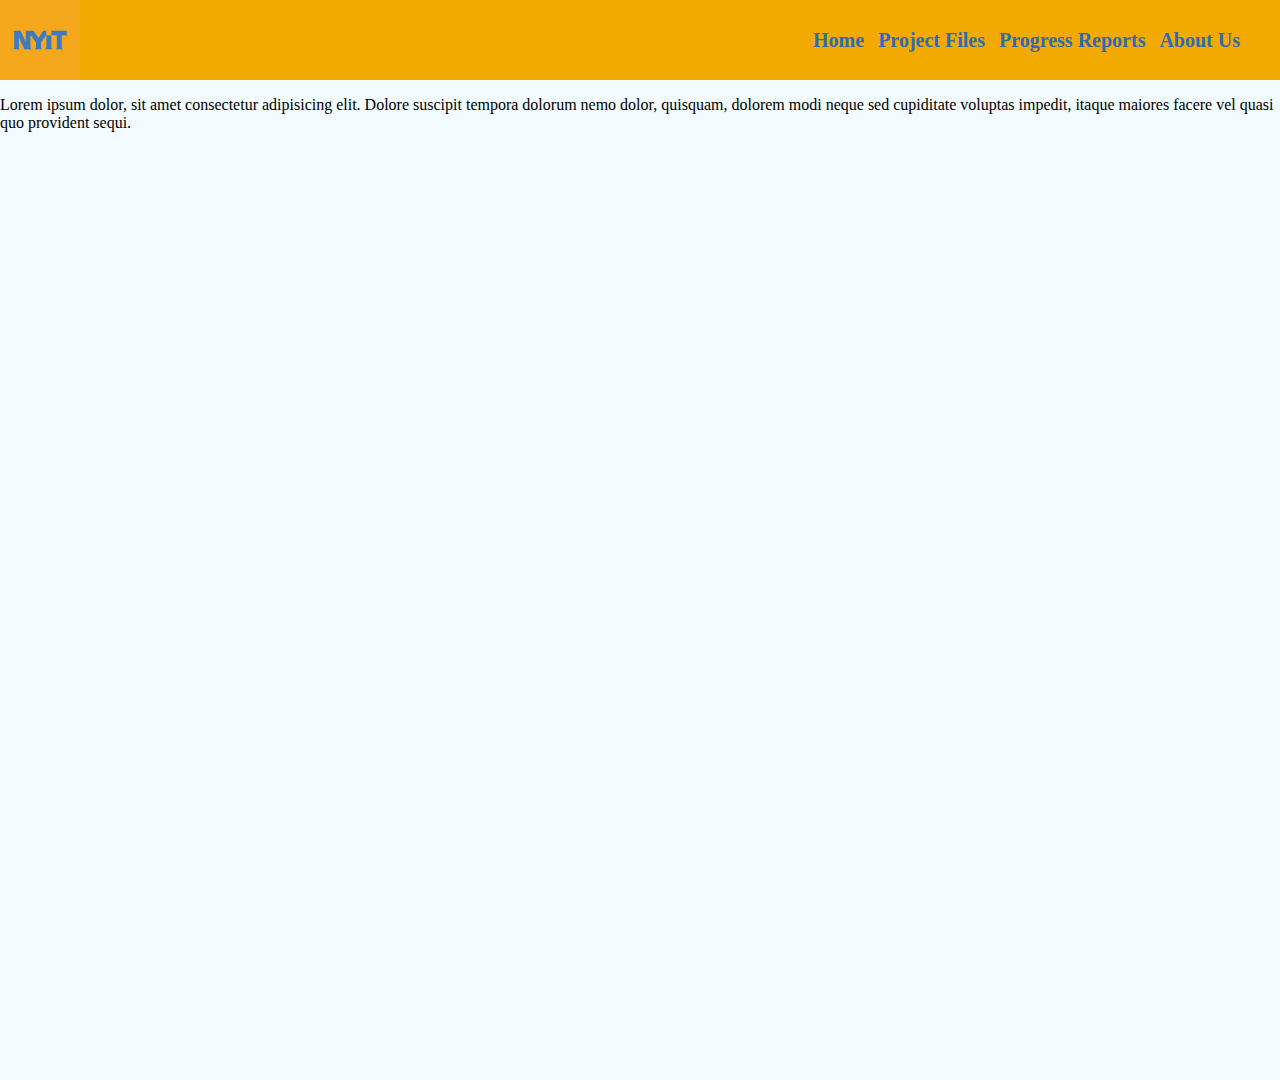
==== index.html @ 44293fff "testing connection" ====
<!DOCTYPE html>
<html lang="en">
    <head>
        <link rel="stylesheet" type="text/css" href="./styles/stylesheet.css"/>
        <meta charset="UTF-8">
        <meta name="viewport"content="width=device-width, initial-scale=1.0">
        <title>Senior Project</title>
    </head>
    <body>

        <header class="flex">
            <a href="index.html"><div id="logo-container"><img id="logo" src="assets/nyit-logo.png"/></div></a>
            <nav>
                <a href="index.html">Home</a>
                <a href="index.html">Project Files</a>
                <a href="index.html">Progress Reports</a>
                <a href="index.html">About Us</a>
            </nav>
        </header>

        <div id="content-wrapper">
            <section>
                <p>Lorem ipsum dolor, sit amet consectetur adipisicing elit. Dolore suscipit tempora dolorum nemo dolor, quisquam, dolorem modi neque sed cupiditate voluptas impedit, itaque maiores facere vel quasi quo provident sequi.</p>
            </section>
        </div>

    </body>
</html>
---- styles/stylesheet.css ----
html, body{
    background-color: #F2FBFF;
    height: 1080px;
    margin: 0;
}

.flex{
    display: flex;
    justify-content: space-between;
    background-color: #f2a900;
    margin-bottom: 10px;
}

#logo{
    height: 80px; 
    width: 80px;
}

#logo-container{
    display: flex;
    justify-content: space-evenly;
}

#logo-container h1{
    color: #2f6bb4;
}

nav{
    margin: auto;
}

nav a{
    color: #2f6bb4;
    text-decoration: none;
    font-size: 20px;
    font-weight: bold;
}


nav{
    margin-right: 40px;
}

nav a{
    margin-left: 10px;
}

a{
    text-decoration: none;
}

h1{
    padding-left: 5px;
    font-family: "Times New Roman", Times, serif;
}

form{
    margin-left: 5px;
    display: grid;
    width: 5%;
}

select, label{
    margin-bottom: 4px;
}

.submit{
    margin-top: 5px;
    padding: 5px;
    width: 50%;
}

table{
    margin-left: 5px;
    table-layout: fixed;
    width: 50%;
    border-collapse: collapse;
    border: 2px solid;
    text-align: center;
}

th, td {
    padding: 5px;
    border: 1px solid;
    font-family: "Times New Roman", Times, serif;
}

th{
    background-color: #f2a900;
    color: #2f6bb4;
}

table thead tr th:nth-child(4){
    width: 18%;
}

button{
    background-color: #f2a900; 
    border: 2px solid;
    border-radius: 5px;
    color: #2f6bb4;
    padding: 5px 30px;
    text-align: center;
    display: inline-block;
    font-size: 18px;
    font-family: 'Times New Roman', Times, serif;
    font-weight: bold;
}

button:hover {
  filter: brightness(115%);
}

footer {
    position: absolute;
    bottom: 0;
    width: 100%;
    height: 3.5rem;
    background-color: #F5F2DC;
    text-align: center;
}
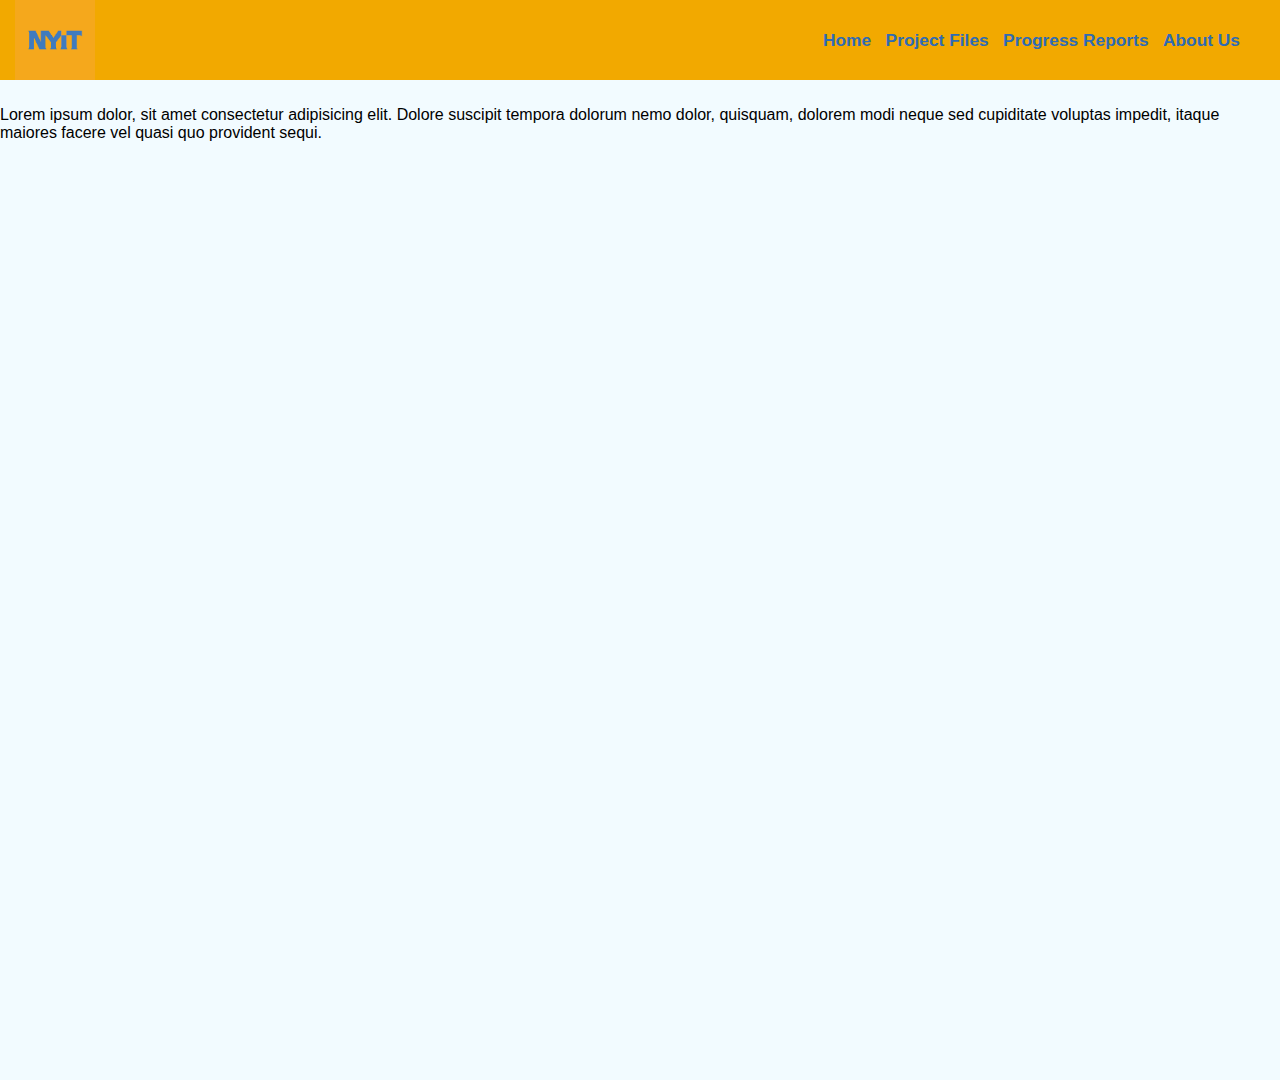
==== commit 81738883: "change file location + about us content" ====
--- a/index.html
+++ b/index.html
@@ -12,9 +12,9 @@
             <a href="index.html"><div id="logo-container"><img id="logo" src="assets/nyit-logo.png"/></div></a>
             <nav>
                 <a href="index.html">Home</a>
-                <a href="index.html">Project Files</a>
-                <a href="index.html">Progress Reports</a>
-                <a href="index.html">About Us</a>
+                <a href="./pages/project-files.html">Project Files</a>
+                <a href="./pages/progress-reports.html">Progress Reports</a>
+                <a href="./pages/about-us.html">About Us</a>
             </nav>
         </header>
 
--- a/styles/stylesheet.css
+++ b/styles/stylesheet.css
@@ -2,6 +2,7 @@
     background-color: #F2FBFF;
     height: 1080px;
     margin: 0;
+    font-family: Verdana, Geneva, Tahoma, sans-serif;
 }
 
 .flex{
@@ -19,6 +20,7 @@
 #logo-container{
     display: flex;
     justify-content: space-evenly;
+    margin-left: 15px;
 }
 
 #logo-container h1{
@@ -32,10 +34,9 @@
 nav a{
     color: #2f6bb4;
     text-decoration: none;
-    font-size: 20px;
+    font-size: 13pt;
     font-weight: bold;
 }
-
 
 nav{
     margin-right: 40px;
@@ -70,29 +71,6 @@
     width: 50%;
 }
 
-table{
-    margin-left: 5px;
-    table-layout: fixed;
-    width: 50%;
-    border-collapse: collapse;
-    border: 2px solid;
-    text-align: center;
-}
-
-th, td {
-    padding: 5px;
-    border: 1px solid;
-    font-family: "Times New Roman", Times, serif;
-}
-
-th{
-    background-color: #f2a900;
-    color: #2f6bb4;
-}
-
-table thead tr th:nth-child(4){
-    width: 18%;
-}
 
 button{
     background-color: #f2a900; 
@@ -118,4 +96,10 @@
     height: 3.5rem;
     background-color: #F5F2DC;
     text-align: center;
+}
+
+#content-wrapper{
+    align-items: center;
+    display: flex;
+    justify-content: center;
 }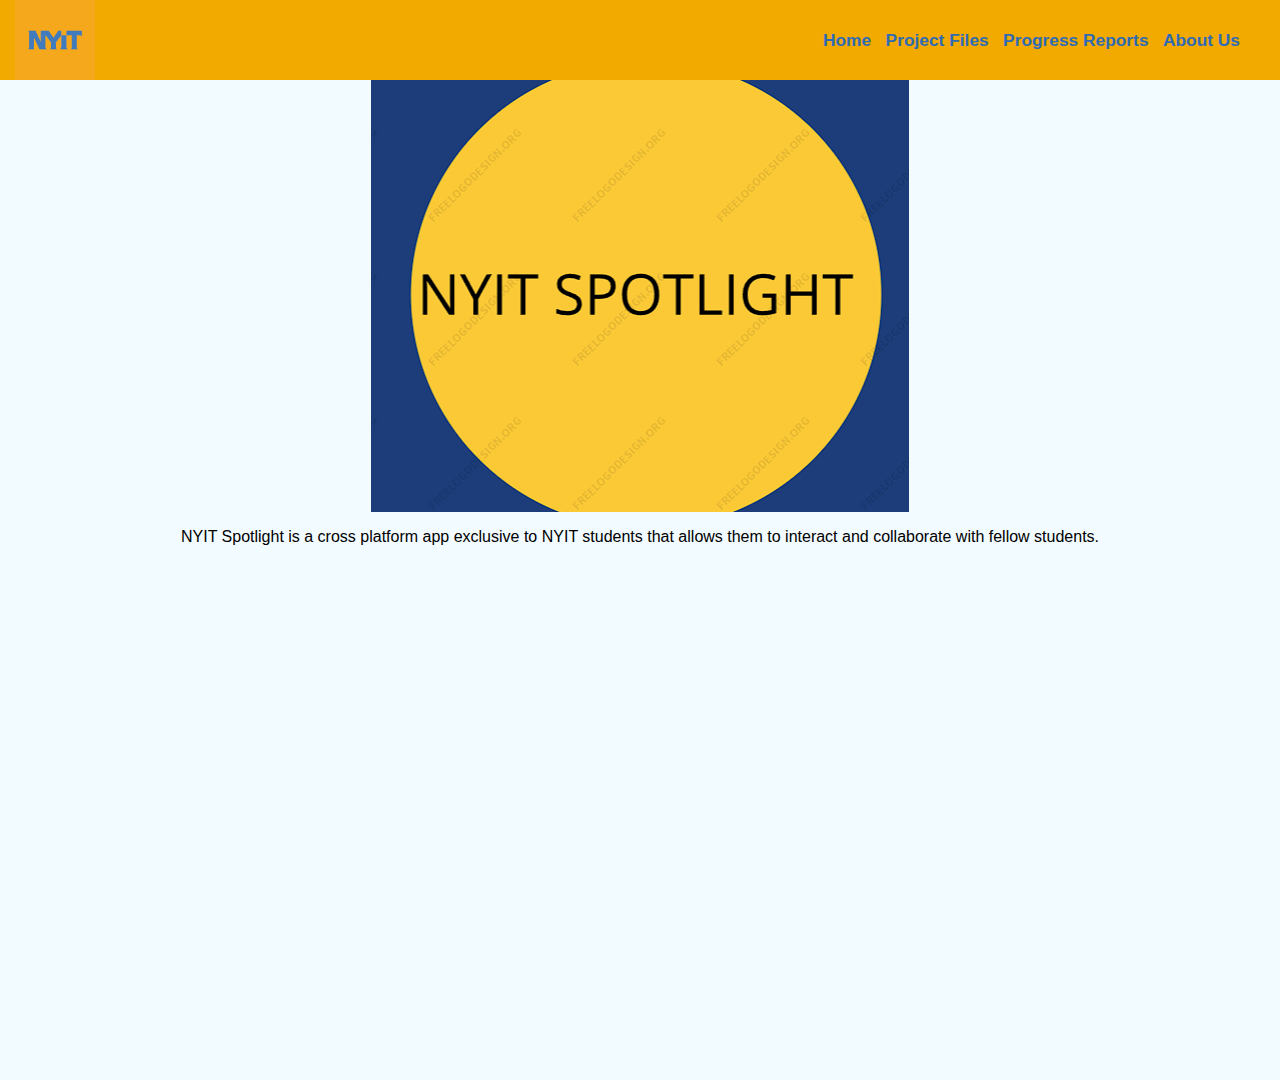
==== commit 98d883b7: "added content to home page" ====
--- a/index.html
+++ b/index.html
@@ -2,12 +2,13 @@
 <html lang="en">
     <head>
         <link rel="stylesheet" type="text/css" href="./styles/stylesheet.css"/>
+        <link rel="stylesheet" type="text/css" href="./styles/index.css"/>
+
         <meta charset="UTF-8">
         <meta name="viewport"content="width=device-width, initial-scale=1.0">
         <title>Senior Project</title>
     </head>
     <body>
-
         <header class="flex">
             <a href="index.html"><div id="logo-container"><img id="logo" src="assets/nyit-logo.png"/></div></a>
             <nav>
@@ -18,9 +19,12 @@
             </nav>
         </header>
 
+        <section id="top-content">
+        </section>
+
         <div id="content-wrapper">
             <section>
-                <p>Lorem ipsum dolor, sit amet consectetur adipisicing elit. Dolore suscipit tempora dolorum nemo dolor, quisquam, dolorem modi neque sed cupiditate voluptas impedit, itaque maiores facere vel quasi quo provident sequi.</p>
+                <p>NYIT Spotlight is a cross platform app exclusive to NYIT students that allows them to interact and collaborate with fellow students.</p>
             </section>
         </div>
 
--- a/styles/index.css
+++ b/styles/index.css
@@ -0,0 +1,16 @@
+.flex{
+    margin-bottom: 0;
+}
+#top-content{
+    display: flex;
+    justify-self: center;
+    align-items: center;
+    padding-left: 42%;
+    background: #2f6bb4 url(../assets/spotlight.png) no-repeat center;
+    height: 40%;
+}
+
+#top-content h1{
+    font-size: 30pt;
+    color: white;
+}
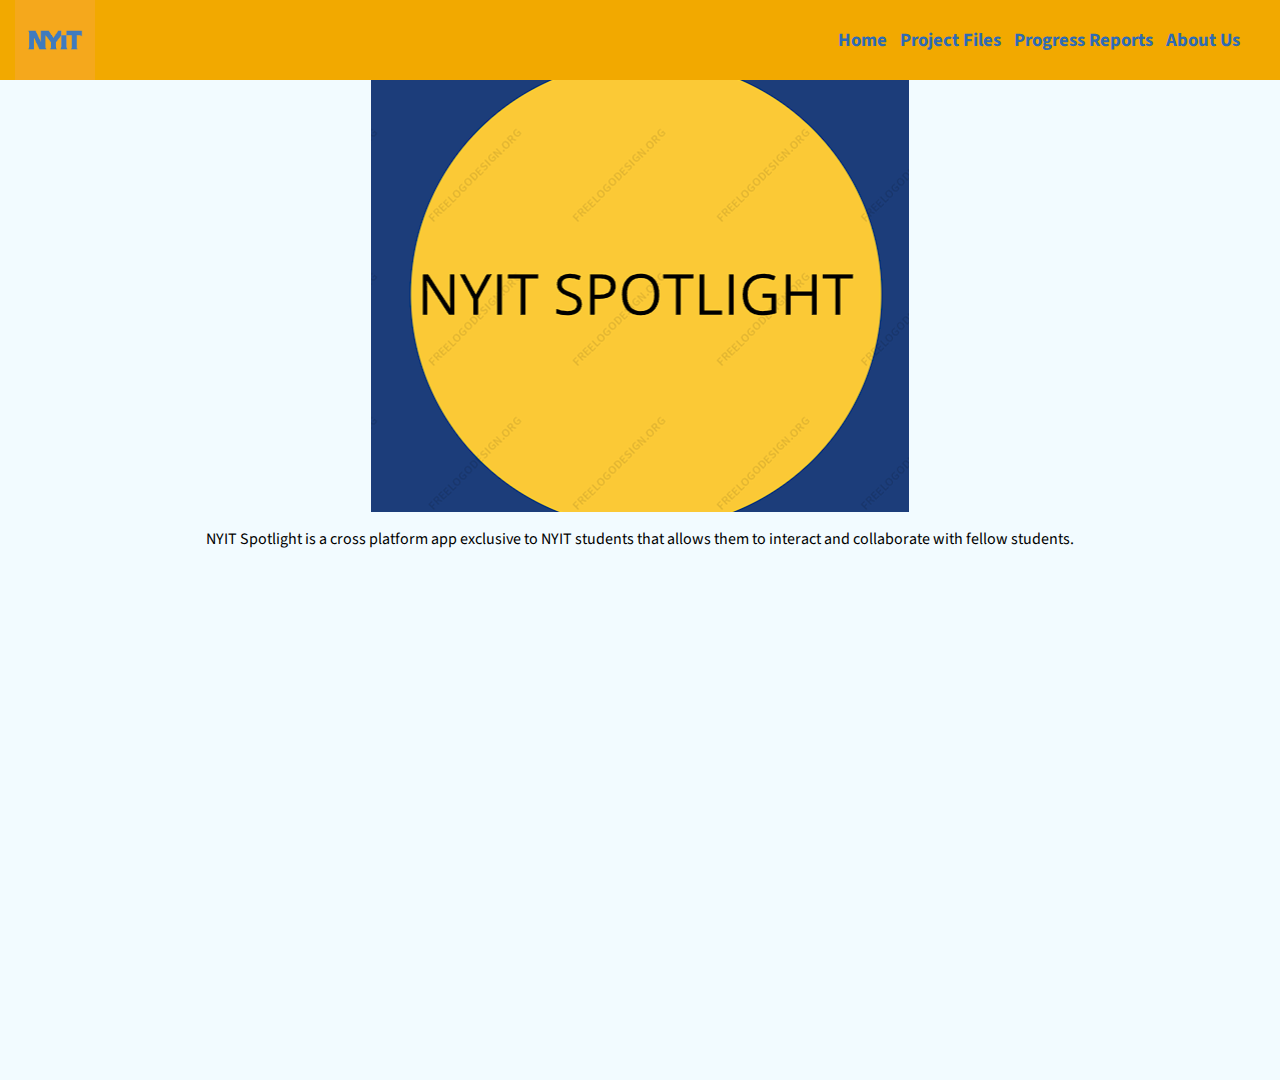
==== commit 4d087ec2: "added some stuff" ====
--- a/index.html
+++ b/index.html
@@ -3,6 +3,7 @@
     <head>
         <link rel="stylesheet" type="text/css" href="./styles/stylesheet.css"/>
         <link rel="stylesheet" type="text/css" href="./styles/index.css"/>
+        <link href='https://fonts.googleapis.com/css?family=Source+Sans+Pro' rel='stylesheet' type='text/css'>
 
         <meta charset="UTF-8">
         <meta name="viewport"content="width=device-width, initial-scale=1.0">
--- a/styles/stylesheet.css
+++ b/styles/stylesheet.css
@@ -2,7 +2,7 @@
     background-color: #F2FBFF;
     height: 1080px;
     margin: 0;
-    font-family: Verdana, Geneva, Tahoma, sans-serif;
+    font-family: "Source Sans Pro",Verdana, "Geneva", Tahoma, sans-serif;
 }
 
 .flex{
@@ -34,7 +34,7 @@
 nav a{
     color: #2f6bb4;
     text-decoration: none;
-    font-size: 13pt;
+    font-size: 14pt;
     font-weight: bold;
 }
 
--- a/styles/index.css
+++ b/styles/index.css
@@ -6,7 +6,7 @@
     justify-self: center;
     align-items: center;
     padding-left: 42%;
-    background: #2f6bb4 url(../assets/spotlight.png) no-repeat center;
+    background: #1c3d7a url(../assets/spotlight.png) no-repeat center;
     height: 40%;
 }
 
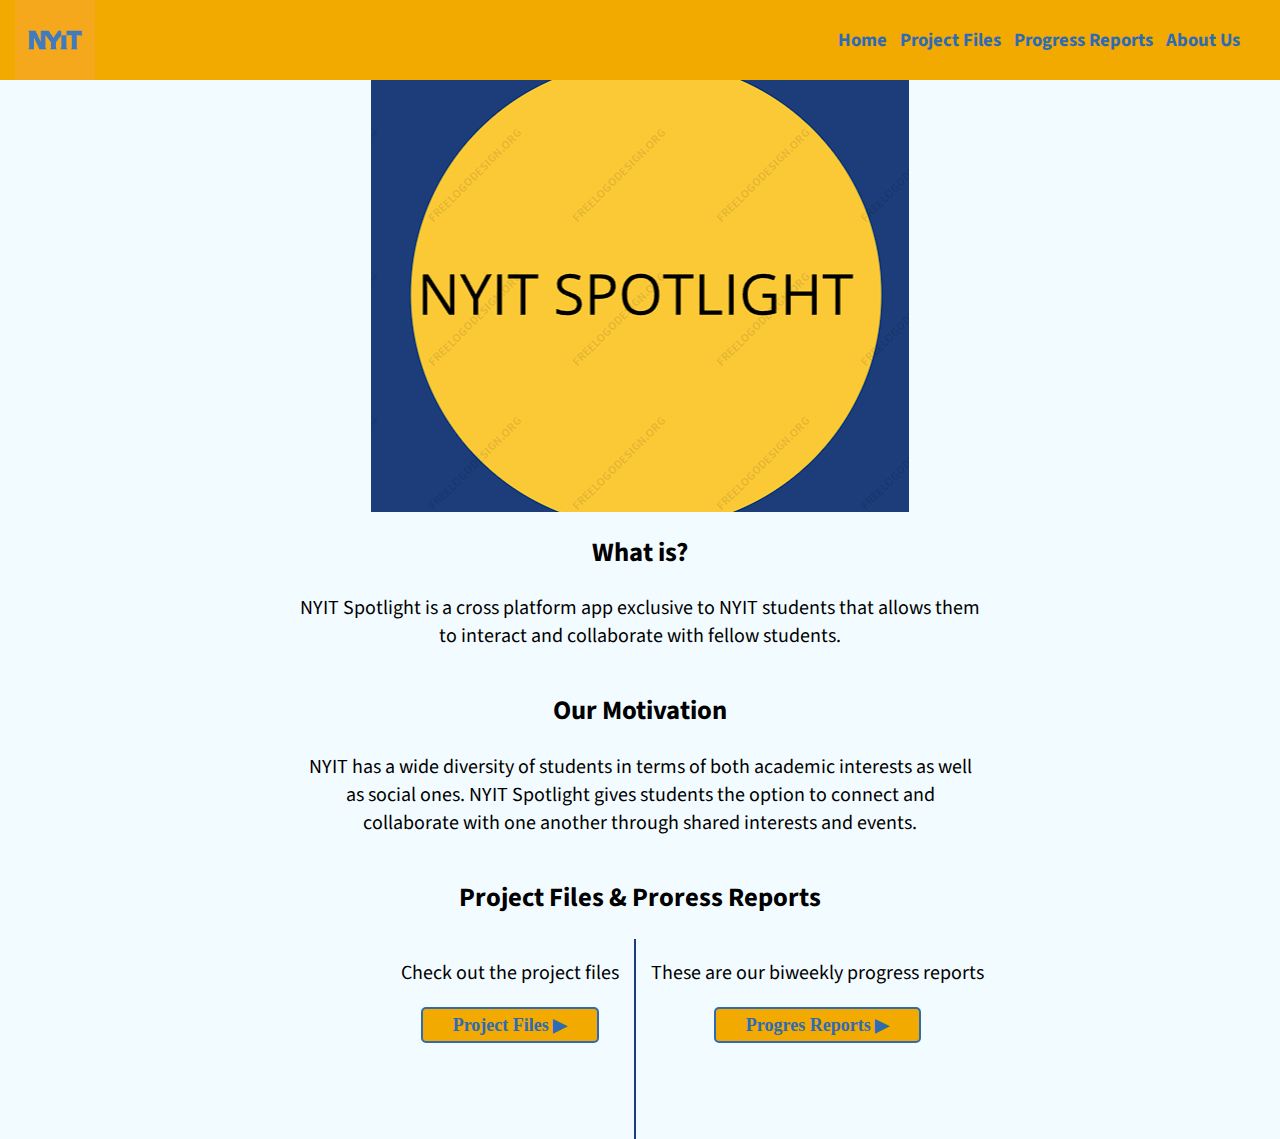
==== commit 547a7c28: "added more content" ====
--- a/index.html
+++ b/index.html
@@ -20,13 +20,44 @@
             </nav>
         </header>
 
-        <section id="top-content">
-        </section>
+        <div id="top-content"></div>
 
         <div id="content-wrapper">
-            <section>
+            <article class="blurb">
+                <h2>What is?</h2>
                 <p>NYIT Spotlight is a cross platform app exclusive to NYIT students that allows them to interact and collaborate with fellow students.</p>
-            </section>
+            </article>
+
+            <article class="blurb">
+                <h2>Our Motivation</h2>
+                <p>
+                    NYIT has a wide diversity of students in terms of both academic interests as well as social ones. NYIT Spotlight gives students the option to connect and collaborate with one another through shared interests and events.  
+                </p>
+            </article>
+
+            <div id="documentation-wrapper">
+                <h2>Project Files & Proress Reports</h2>
+                <section class="side-by-side">
+                    <section>
+                        <p>Check out the project files</p>
+                        <a href="./pages/project-files.html">
+                            <button class="nowrap">
+                                Project Files &#9654;
+                            </button>
+                        </a>
+                        
+                    </section>
+                    <div class="vl"></div>
+                    <section>
+                        <p>These are our biweekly progress reports</p>
+                        <a href="./pages/progress-reports.html">
+                            <button class="nowrap">
+                                Progres Reports &#9654;
+                            </button>
+                        </a>
+                    </section>
+                </section>
+            </div>
         </div>
 
     </body>
--- a/styles/stylesheet.css
+++ b/styles/stylesheet.css
@@ -102,4 +102,5 @@
     align-items: center;
     display: flex;
     justify-content: center;
+    flex-direction: column;
 }--- a/styles/index.css
+++ b/styles/index.css
@@ -14,3 +14,47 @@
     font-size: 30pt;
     color: white;
 }
+
+h2{
+    font-size: 20pt;
+}
+
+p{
+    font-size: 15pt;
+}
+
+.blurb p{
+    padding-left: 15em;
+    padding-right: 15em;
+}
+
+article, section{
+    text-align: center;
+}
+
+.side-by-side{
+    display: flex;
+    justify-content: space-evenly;
+    align-items: center;
+    margin-left: 105px;
+}
+
+.side-by-side section{
+    margin-left: 15px;
+    margin-right: 15px;
+    height: 200px;
+
+}
+
+.vl{
+    border-left: 2px solid #1c3d7a;
+    height: 200px;
+}
+
+#documentation-wrapper h2{
+    text-align: center;
+}
+
+.nowrap{
+    white-space: nowrap;
+}
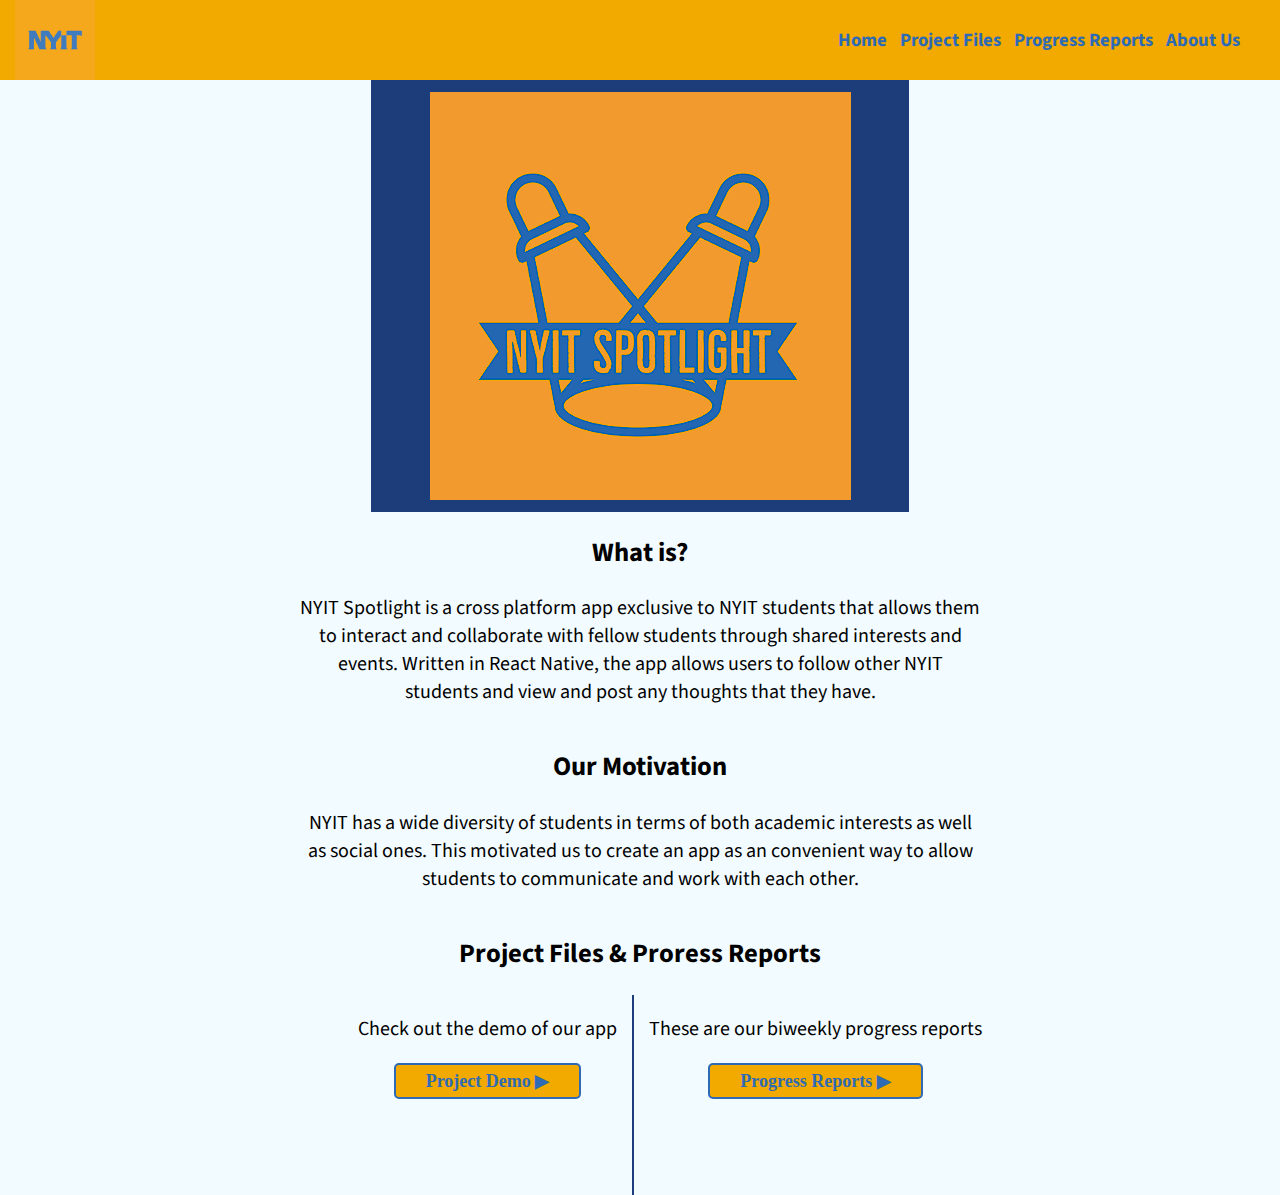
==== commit 5dc1190a: "added pdfs for reports" ====
--- a/index.html
+++ b/index.html
@@ -11,7 +11,7 @@
     </head>
     <body>
         <header class="flex">
-            <a href="index.html"><div id="logo-container"><img id="logo" src="assets/nyit-logo.png"/></div></a>
+            <a href="index.html"><div id="logo-container"><img id="logo" alt="NYIT logo" src="assets/nyit-logo.png"/></div></a>
             <nav>
                 <a href="index.html">Home</a>
                 <a href="./pages/project-files.html">Project Files</a>
@@ -25,13 +25,13 @@
         <div id="content-wrapper">
             <article class="blurb">
                 <h2>What is?</h2>
-                <p>NYIT Spotlight is a cross platform app exclusive to NYIT students that allows them to interact and collaborate with fellow students.</p>
+                <p>NYIT Spotlight is a cross platform app exclusive to NYIT students that allows them to interact and collaborate with fellow students through shared interests and events. Written in React Native, the app allows users to follow other NYIT students and view and post any thoughts that they have.</p>
             </article>
 
             <article class="blurb">
                 <h2>Our Motivation</h2>
                 <p>
-                    NYIT has a wide diversity of students in terms of both academic interests as well as social ones. NYIT Spotlight gives students the option to connect and collaborate with one another through shared interests and events.  
+                    NYIT has a wide diversity of students in terms of both academic interests as well as social ones. This motivated us to create an app as an convenient way to allow students to communicate and work with each other. 
                 </p>
             </article>
 
@@ -39,10 +39,10 @@
                 <h2>Project Files & Proress Reports</h2>
                 <section class="side-by-side">
                     <section>
-                        <p>Check out the project files</p>
+                        <p>Check out the demo of our app</p>
                         <a href="./pages/project-files.html">
                             <button class="nowrap">
-                                Project Files &#9654;
+                                Project Demo &#9654;
                             </button>
                         </a>
                         
@@ -52,12 +52,12 @@
                         <p>These are our biweekly progress reports</p>
                         <a href="./pages/progress-reports.html">
                             <button class="nowrap">
-                                Progres Reports &#9654;
+                                Progress Reports &#9654;
                             </button>
                         </a>
                     </section>
                 </section>
-            </div>
+            </div>  
         </div>
 
     </body>
--- a/styles/stylesheet.css
+++ b/styles/stylesheet.css
@@ -31,7 +31,7 @@
     margin: auto;
 }
 
-nav a{
+a{
     color: #2f6bb4;
     text-decoration: none;
     font-size: 14pt;
@@ -89,13 +89,22 @@
   filter: brightness(115%);
 }
 
-footer {
+footer{
     position: absolute;
+    margin-top: 20px;
+    padding: .3em .3em;
     bottom: 0;
     width: 100%;
     height: 3.5rem;
-    background-color: #F5F2DC;
+    background-color: #f2a900;
     text-align: center;
+}
+
+footer p{
+    color: #2f6bb4;
+    text-decoration: none;
+    font-size: 14pt;
+    font-weight: bold;
 }
 
 #content-wrapper{
--- a/styles/index.css
+++ b/styles/index.css
@@ -6,7 +6,7 @@
     justify-self: center;
     align-items: center;
     padding-left: 42%;
-    background: #1c3d7a url(../assets/spotlight.png) no-repeat center;
+    background: #1c3d7a url(../assets/spotlight2.png) no-repeat center;
     height: 40%;
 }
 
@@ -36,7 +36,7 @@
     display: flex;
     justify-content: space-evenly;
     align-items: center;
-    margin-left: 105px;
+    margin-left: 60px;
 }
 
 .side-by-side section{
@@ -58,3 +58,4 @@
 .nowrap{
     white-space: nowrap;
 }
+
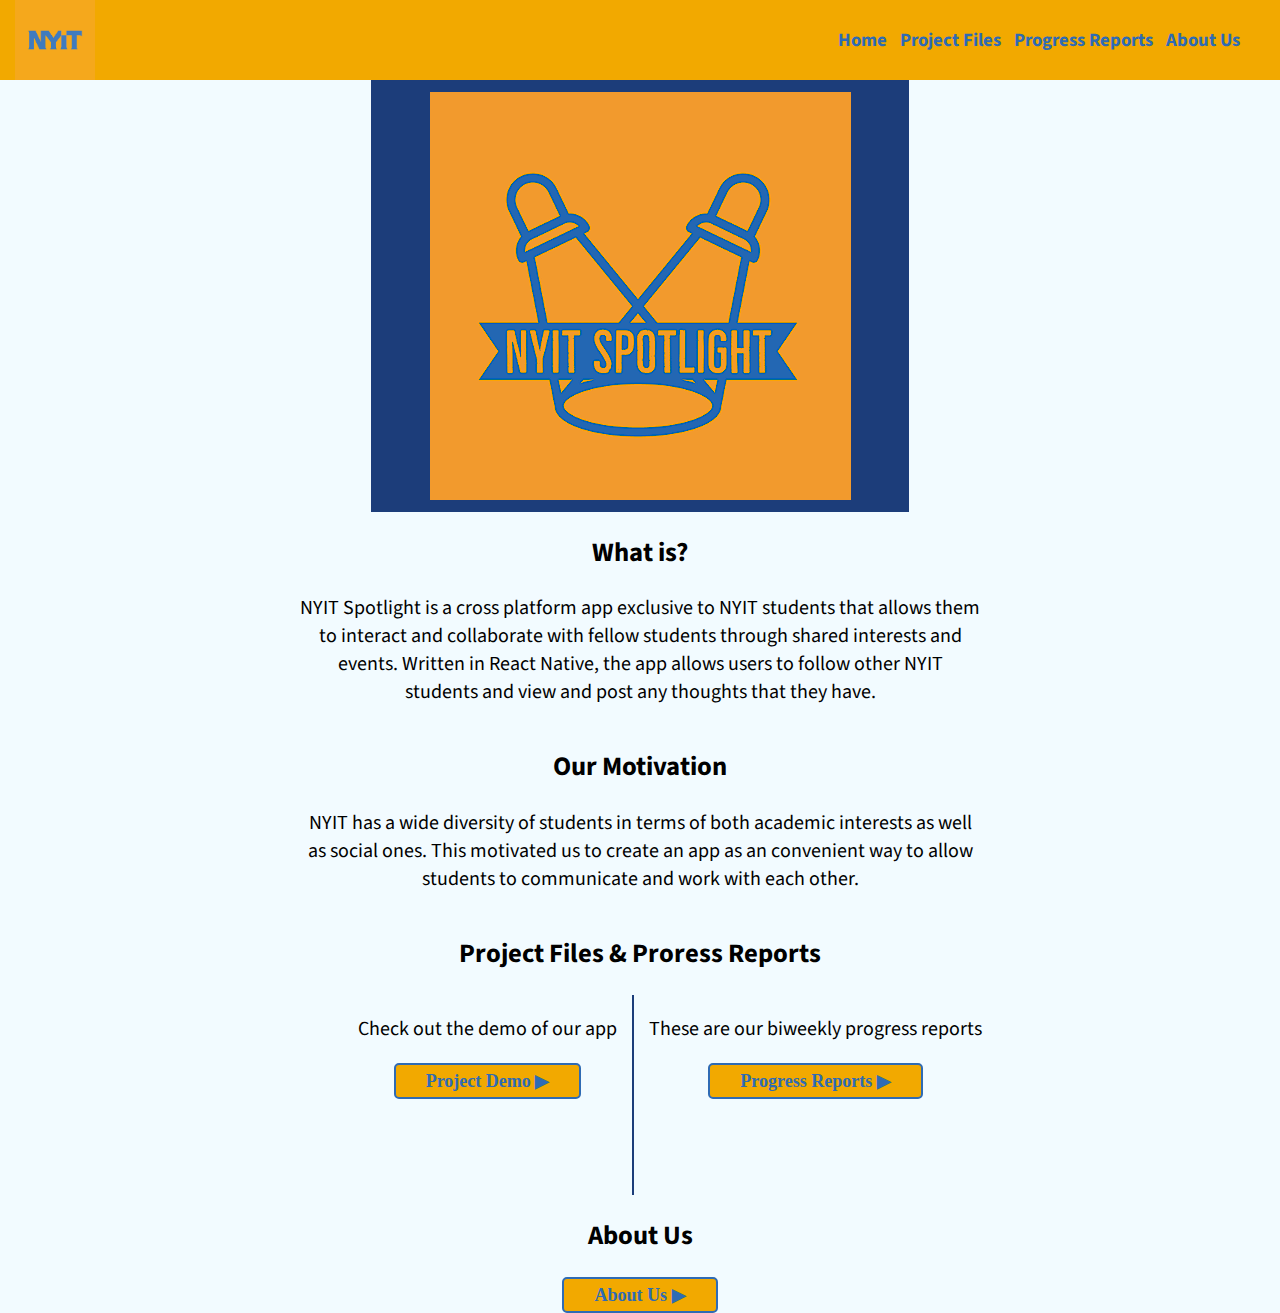
==== commit 999d3a11: "change bio + pfp" ====
--- a/index.html
+++ b/index.html
@@ -57,7 +57,16 @@
                         </a>
                     </section>
                 </section>
-            </div>  
+            </div> 
+            
+            <article class="blurb">
+                <h2>About Us</h2>
+                <a href="./pages/about-us.html">
+                    <button class="nowrap">
+                        About Us &#9654;
+                    </button>
+                </a>
+            </article>
         </div>
 
     </body>
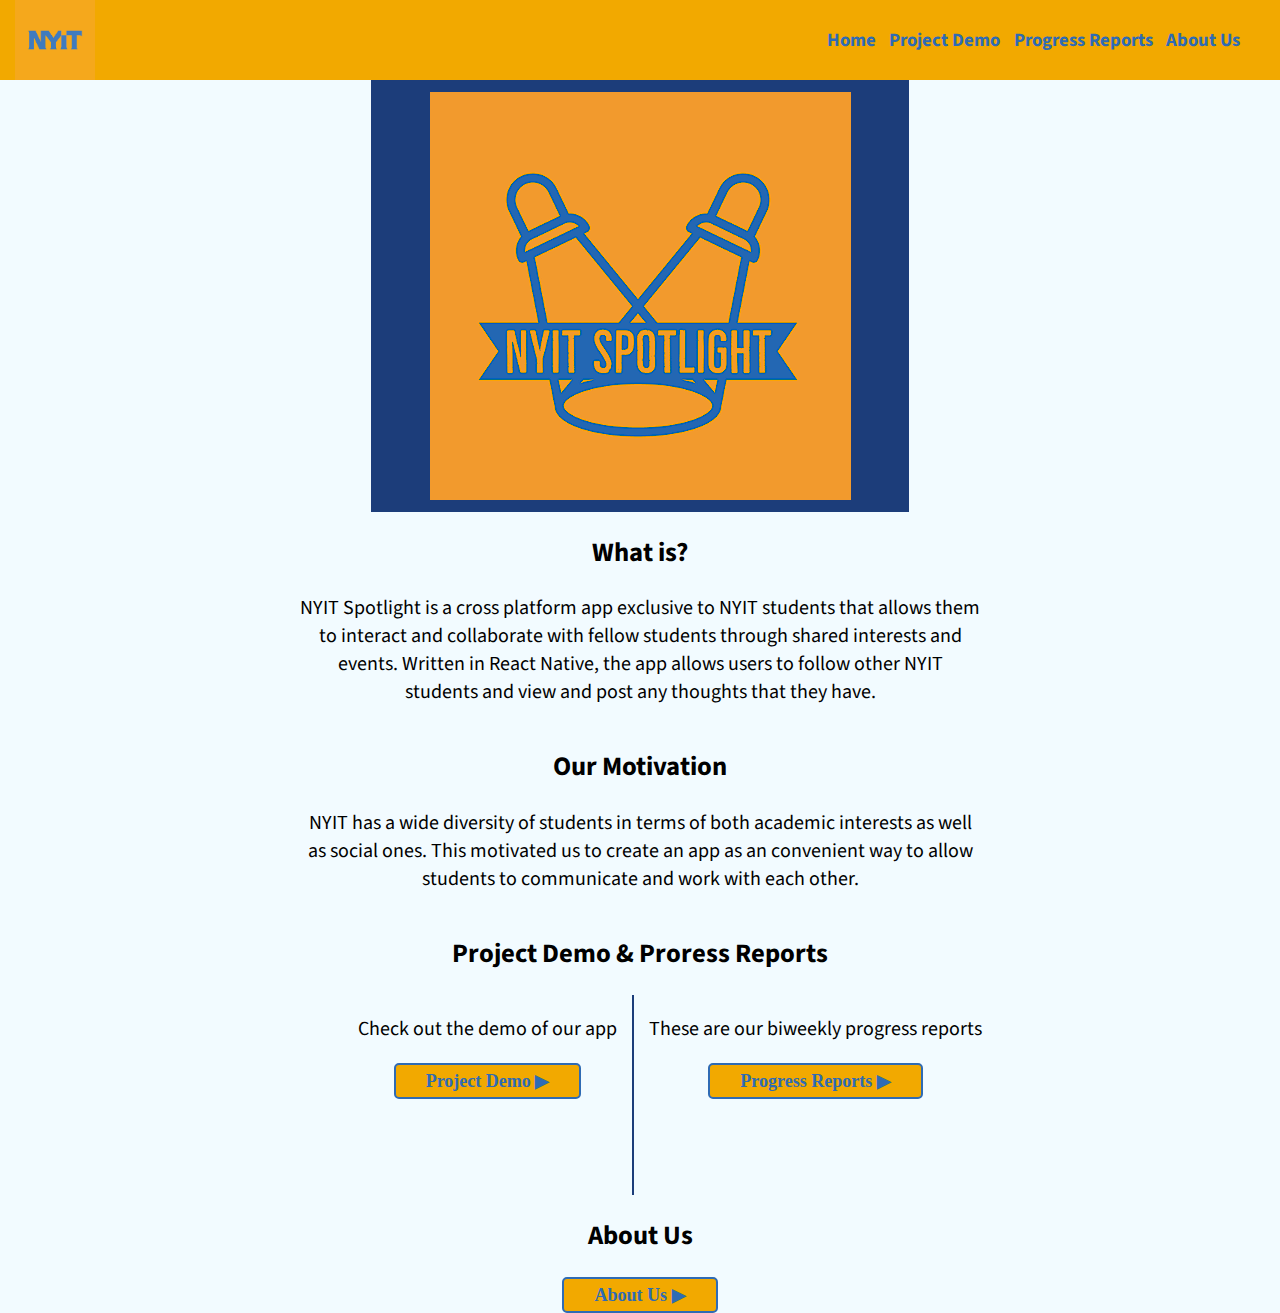
==== commit 1fccb2a5: "added recorded demo" ====
--- a/index.html
+++ b/index.html
@@ -14,7 +14,8 @@
             <a href="index.html"><div id="logo-container"><img id="logo" alt="NYIT logo" src="assets/nyit-logo.png"/></div></a>
             <nav>
                 <a href="index.html">Home</a>
-                <a href="./pages/project-files.html">Project Files</a>
+                <a href="./pages/project-demo.html">Project Demo
+</a>
                 <a href="./pages/progress-reports.html">Progress Reports</a>
                 <a href="./pages/about-us.html">About Us</a>
             </nav>
@@ -36,11 +37,12 @@
             </article>
 
             <div id="documentation-wrapper">
-                <h2>Project Files & Proress Reports</h2>
+                <h2>Project Demo
+ & Proress Reports</h2>
                 <section class="side-by-side">
                     <section>
                         <p>Check out the demo of our app</p>
-                        <a href="./pages/project-files.html">
+                        <a href="./pages/project-demo.html">
                             <button class="nowrap">
                                 Project Demo &#9654;
                             </button>
--- a/styles/stylesheet.css
+++ b/styles/stylesheet.css
@@ -107,9 +107,3 @@
     font-weight: bold;
 }
 
-#content-wrapper{
-    align-items: center;
-    display: flex;
-    justify-content: center;
-    flex-direction: column;
-}--- a/styles/index.css
+++ b/styles/index.css
@@ -1,3 +1,10 @@
+#content-wrapper{
+    align-items: center;
+    display: flex;
+    justify-content: center;
+    flex-direction: column;
+}
+
 .flex{
     margin-bottom: 0;
 }
@@ -57,5 +64,4 @@
 
 .nowrap{
     white-space: nowrap;
-}
-
+}